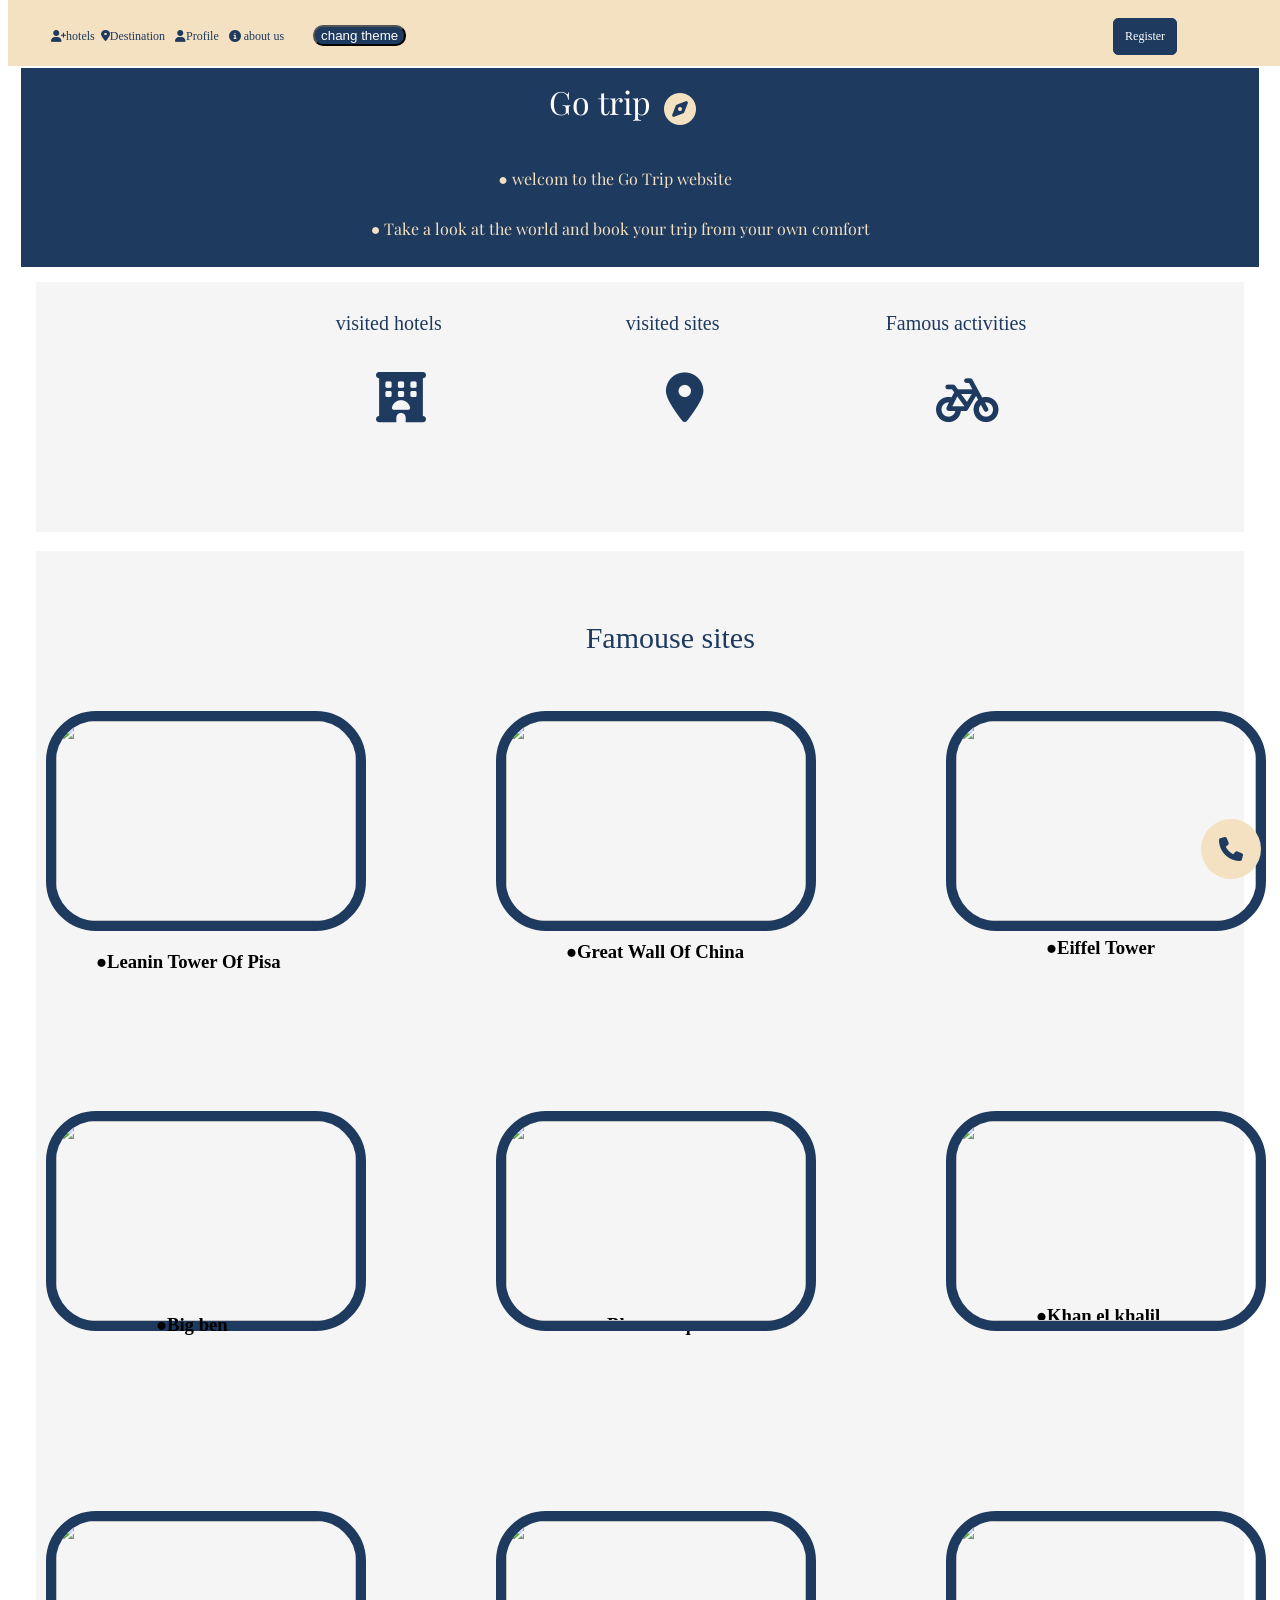
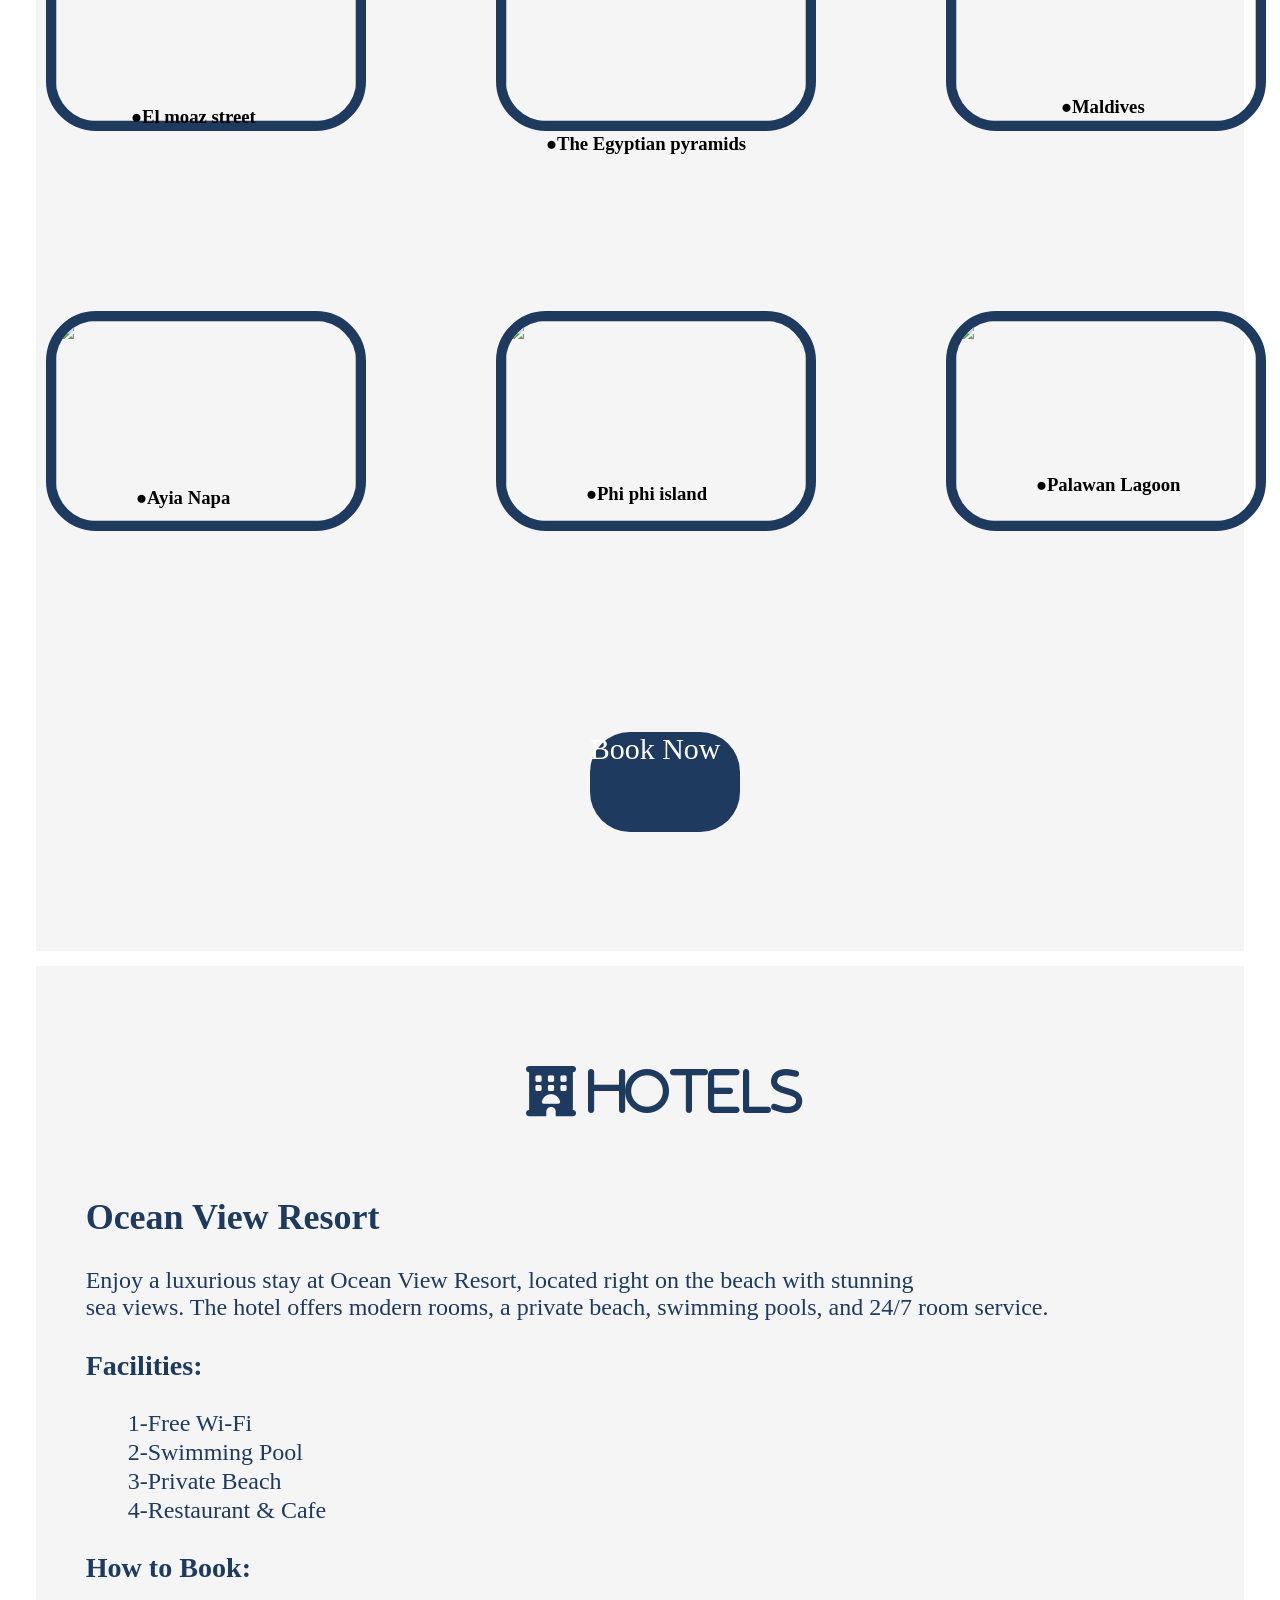
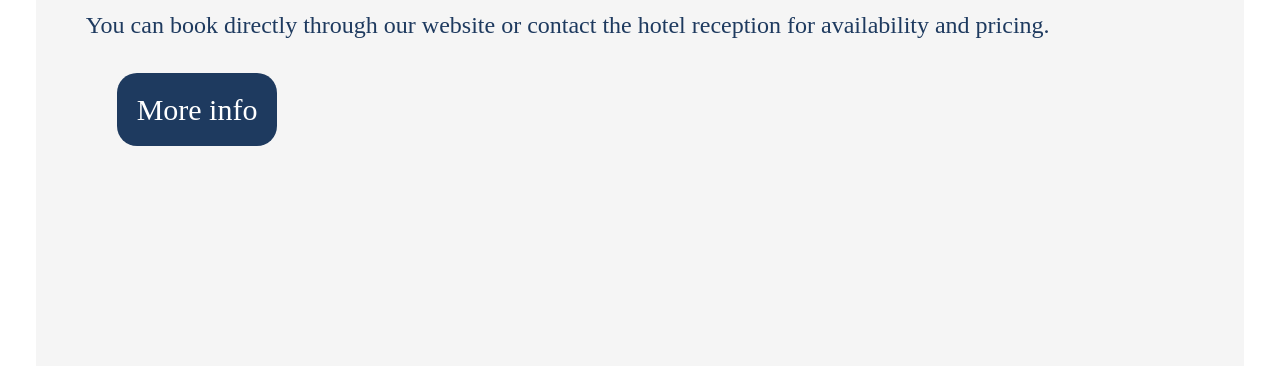
==== index.html @ f2d24006 "Add files via upload It_project" ====
<head>
  <meta charset="UTF-8">
  <meta name="viewport" content="width=device-width, initial-scale=1">
  <link rel="stylesheet" href="style.css">

<link rel="stylesheet" href="https://cdnjs.cloudflare.com/ajax/libs/font-awesome/6.5.0/css/all.min.css">
<link href="https://fonts.googleapis.com/css2?family=Playfair+Display:ital,wght@0,400..900;1,400..900&display=swap" rel="stylesheet">

<div class=heading>
<nav class=navbar>
  <ul>
<li>
<a id=R href="hotel.html"><i class="fa-solid fa-user-plus"></i>hotels</a>
<li>
<a href="destination.html"><i class="fa-solid fa-location-dot"></i>Destination</a></li>
<li>
<a href="#"><i class="fa-solid fa-user"></i>Profile</a></li>
<li>
<a href="about.html"><i class="fa-solid fa-circle-info"></i> about us</a></li>

<li class= Register> <a  id=Register href="registration.html">Register</a></li>
<button onclick="toggleTheme()">chang theme</button>
<script src="script.js">
  
</script>
  </ul>
</nav>
</head>
<body>
  <div class="container">
    <div class="opening">
       <i id="icon" class="fa-solid fa-compass"></i>
       <span class=main>Go trip</span>
       <br>
       <span class=secondary>● welcom to the Go Trip website</span>
       <br />
       <span class=pp>● Take a look at the world and book your trip from your own comfort</span>
    </div>


<div class=b>
  <span id=visited> visited sites</span>
  <i id=site class="fa-solid fa-location-dot"></i>
  <span id=Hotels>visited hotels</span>
  <i id=hotelIcon class="fa-solid fa-hotel"> </i>
  <span id=activity>Famous activities</span>
  <i id=activityIcon class="fa-solid fa-bicycle"></i>
</div> 

<div class=picture>
    <span>Famouse sites</span>
 <img  id=inclind src="/143-004207-italy-tourist-attractions-2.gif" alt="" />
 <h3 class="tower"> ●Leanin Tower Of Pisa</h3>
 <img id= webp src="/1.webp" alt="" />
 <img id= china src="/سور-الصين-العظيم.webp" alt="">
 <h3 class="great">●Great Wall Of China</h3>
 <img id=france src="/france_0-1100.jpg" alt="" />
 <h3 class="Eiffel">●Eiffel Tower</h3>
 <img id=giza src="/pyramids-of-giza.jpg" alt="" />
 <h3 class="pyramid">●The Egyptian pyramids</h3>
 <img id=beach src="/75a38a79650e7bd359f417443e721312.jpg" alt="">
 <h3 class="Big">●Big ben</h3>
 <img id=moaz src="/106096-جانب-من-شارع-المعز.jpg" alt="" />
 <h3 class="Blue">●Blue mosque</h3>
 <img id=turkish src="/45_972efaf75477d44afe1a7a0958b6cca9_24.webp" alt="">
 <h3 class="khan">●Khan el khalil</h3>
 <img id=shutter src="/shutterstock_1087783190-1-800x534.jpg" alt="">
 <h3 class="street">●El moaz street</h3>
 <img id=said src="/شاطئ رأس أم سيد.jpg" alt="" />
 <h3 class="maldives">●Maldives</h3>
 <img id=beach1 src="/b64bf0c8-3cd2-402b-bc0b-213b8cd05208-1000x750.15271838729-WTztJMjW9TzHqUGOexjf5O9oq3tx8l4Nj8jrWLYT.jpg" alt="" />
 <h3 class="napa">●Ayia Napa</h3>
 <img id=beach2 src="/6152556-403859686.jpg" alt="" />
 <h3 class="phi">●Phi phi island</h3>
 <h3 class="palawan">●Palawan Lagoon</h3>
 
 
 
 
 
 
 
<a  id=book href="book.html">Book Now</a>
</div>
 
   <a id=contact href="contact.html"><i class="fa-solid fa-phone"></i></a>
 <div class=video>
     <i id=hotel class="fa-solid fa-hotel"> hotels </i>
     <section class="hotelsec">
  <h2>Ocean View Resort</h2>
  
  <p>
    Enjoy a luxurious stay at Ocean View Resort, located right on the  beach with stunning <br> sea views. 
    The hotel offers modern rooms, a private beach, swimming pools, and 24/7 room service.
  </p>

  <h3>Facilities:</h3>
  <ol>
    <li>1-Free Wi-Fi <br /></li>
    <li>2-Swimming Pool <br /></li>
    <li>3-Private Beach <br /></li>
    <li>4-Restaurant & Cafe <br /></li>
  </ol>

  <h3>How to Book:</h3>
  <p>
    You can book directly through our website or contact the hotel reception for availability and pricing.
  </p>

  <a href="hotel.html">More info</a>
  
</section>
   
 </div>
 
 
 
 
 
 
 
 
  </div>
</body>
</html>
---- style.css ----
.container {
  width: 98%;
  margin: auto;
  
  
}

.opening {
  position: relative;
  font-size: 50px;
  background-color: #1e3a5f;
  display: block;
  padding: 70px;
  text-align: center;
  
}


nav{
  background-color:#f4e1c1;
  padding: 0.1px;
  position:fixed;
  width: 100%;
  height:66px ;
  top: 0;
  z-index: 1000;
}

#icon{
  color: #f4e1c1;
  position: relative;
  left: 130px;
  right: 30px;
}


.main {
  color: white;
  position: relative;
  left: -40px;
  top: -45px;
  font-family: "playfair display";
}

.secondary {
  position: absolute;
  right: 50px;
  top: 100px;
  font-size: 20px;
  font-family: "playfair display";
  color: #f4e1c1;
}

.pp {
  position: absolute;
  left: 350px;
  top: 150px;
  font-size: 20px;
  font-family: "playfair display";
  color: #f4e1c1;
}

/*  RESPONSIVE */
@media (max-width: 768px) {

  .opening {
  font-size: 50px;
  background-color: #1e3a5f;
  display: block;
  padding: 50px;}
}
  

  
  #icon {
    left: 40px;
    display: block;
    text-align: center;
  }
  
  span {
    left: 420px;
    display: block;
  
  }
  
  .secondary {
    left: 0px;
    text-align: center;
    display: block;
    font-size: 16px;
  }
  
  .pp {
    
    text-align: center;
    display: block;
    font-size: 16px;
  }
    .opening {
    font-size: 32px;
    padding: 25px;
    text-align: center;
    position: relative;
    margin: auto;
}
a{
  margin: 1px;
  font-size: 12px;
  text-decoration: none;
  color: #1e3a5f;
  display: inline;
  
}

 
li {
  list-style: none;
  display: inline-block;
  margin: 2px;
  cursor: pointer;
}
.Register{
  background-color:  #1e3a5f;
  padding: 10px;
  border:1px solid #1e3a5f;
  border-radius: 5px;
  position: relative;
  left:820px ;
  cursor: pointer;
}
#Register{
  color: white;
}
.b{
  background-color:#f5f5f5 ;
  position: relative;
  height: 250px;
  margin: 15px;
}
#visited{
  color:  #1e3a5f;
  font-size: 20px;
  position: absolute;
  top: 30px;
  left:590;
}
#site{
  position: absolute;
  top: 90px;
  left: 630px;
  font-size: 50px;
  color: #1e3a5f;
}
#hotels{
  color:  #1e3a5f;
  font-size: 20px;
  position: absolute;
  top: 30px;
  left: 300px;
}
#hotelIcon{
  position: absolute;
  top: 90px;
  left: 340px;
  font-size: 50px;
  color: #1e3a5f;
}
#activity{
  color:  #1e3a5f;
  font-size: 20px;
  position: absolute;
  top: 30px;
  left: 850px;
}
#activityIcon{
  position: absolute;
  top: 93px;
  left: 900px;
  font-size: 50px;
  color: #1e3a5f;
}
.picture span{
  position: absolute;
  top: 70px;
  left: 550;
  color:#1e3a5f ;
  font-size: 30px;
}
.picture{
  height: 2000px;
  background-color:#f5f5f5 ;
  margin:15px;
  position:relative;
}

#inclind{
  position:absolute;
  top: 150px;
  width: 300px;
  height: 200px;
  border:10px solid #1e3a5f;
  border-radius: 50px;
  margin: 10px;
}
#webp{
  position:absolute;
  top: 550px;
  width: 300px;
  height: 200px;
  border:10px solid #1e3a5f;
  border-radius: 50px;
  margin: 10px;}
#china{
  position:absolute;
  top: 150px;
  left: 450px;
  width: 300px;
  height: 200px;
  border:10px solid #1e3a5f;
  border-radius: 50px;
  margin: 10px;}
#france{
  position:absolute;
  top: 150px;
  left: 900px;
  width: 300px;
  height: 200px;
  border:10px solid #1e3a5f;
  border-radius: 50px;
  margin: 10px;}
#giza{position:absolute;
  top: 950px;
  left: 450px;
  width: 300px;
  height: 200px;
  border:10px solid #1e3a5f;
  border-radius: 50px;
  margin: 10px;}
#beach{position:absolute;
  top: 950px;
  width: 300px;
  left: 900px;
  height: 200px;
  border:10px solid #1e3a5f;
  border-radius: 50px;
  margin: 10px;}
  #moaz{
    position:absolute;
  top: 950px;
  width: 300px;
  height: 200px;
  border:10px solid #1e3a5f;
  border-radius: 50px;
  margin: 10px}
  #turkish{
    position:absolute;
  top: 550px;
  left: 450px;
  width: 300px;
  height: 200px;
  border:10px solid #1e3a5f;
  border-radius: 50px;
  margin: 10px}
  #shutter{
    position:absolute;
  top: 550px;
  left: 900px;
  width: 300px;
  height: 200px;
  border:10px solid #1e3a5f;
  border-radius: 50px;
  margin: 10px}
  #said{   
    position:absolute;
  top: 1350px;
  width: 300px;
  height: 200px;
  border:10px solid #1e3a5f;
  border-radius: 50px;
  margin: 10px
    
  }
  #beach1{   
    position:absolute;
  top: 1350px;
  left: 450px;
  width: 300px;
  height: 200px;
  border:10px solid #1e3a5f;
  border-radius: 50px;
  margin: 10px}
  #beach2{position:absolute;
  top: 1350px;
  left: 900px;
  width: 300px;
  height: 200px;
  border:10px solid #1e3a5f;
  border-radius: 50px;
  margin: 10px}

  #contact{
    position: fixed;
    left: 1200px;
    bottom: 20px;
    width: 60px;
    height: 60px;
    background-color:#f4e1c1 ;
    border-radius: 50%;
    display:flex;
    align-items: center;
    justify-content: center;
    font-size: 24px;
    text-decoration: none;
    z-index:1000;}
    
    #book{
      display:flex;
      text-align: center;
      justify-items: center;
      position :absolute;
      font-size: 30px;
      top: 1780px;
      left: 553px;
      width: 150px;
      height: 100px;
      color: white;
      background-color: #1e3a5f;
      border-radius:40px;
    }
    .video{
      height: 1000px;
      background-color:#f5f5f5 ;
  margin:15px;
  position:relative;
      
    }

    
    
    
    img{
      cursor: pointer;
    }
  img:hover {
  transform: scale(1.05);
  transition: 0.3s;
}
.tower{
  position:relative;
  top:400px;
  left: 60px;
}
.Eiffel{
  position: relative;
  top:305.2px;
  left: 1010px;
}
.great{
  position :relative;
  top:350px;
  left: 530px;
}
.pyramid{
  position:relative;
  top:1060;
  left: 510px;
}
.Big{
  position: relative;
  top:600px;
  left: 120px;
}
.street{
  position: relative;
  top: 870px;
  left: 95px;
}
.maldives{
  position: relative;
  top: 820;
  left: 1025;
}
.khan{
  position: relative;
  top:510px;
  left: 1000px;
}
.Blue{
  position: relative;
  top:560px;
  left: 560px;
}
.napa{
  position: relative;
  top: 1170px;
  left: 100px;
}
.palawan{
  position: relative ;
  top: 1075px;
  left: 1000px;
}
.phi{
  position: relative;
  top: 1125px;
  left: 550px;
}
#hotel{
  position: relative;
  top: 100px;
  left: 490px;
  font-size: 50px;
  color:  #1e3a5f;
  
}
.hotelsec{
  position: relative;
  top: 150px;
  left: 50px;
  font-size: 24px;
  color:#1e3a5f ;
}
.hotelsec li {
  display: block;
}
.hotelsec a {
  position: relative;
  color: white;
  background-color: #1e3a5f ;
padding: 20px;
cursor:pointer;
  border-radius:20px;
  font-size: 30px;
  top: 30px;
  left: 30px;
  
  
}
body{
  background-color: white;
  color: black;
  
}
.dark-mode{
  background-color: black;
  color: white;
}
button{
  position: relative;
  background-color: #1e3a5f;
  color: white;
  left:-50px;
  border-radius: 10px;
}

body{
  overflow-x: hidden;
  padding-top:60px;
  
}

html{
  overflow-x:hidden;
}
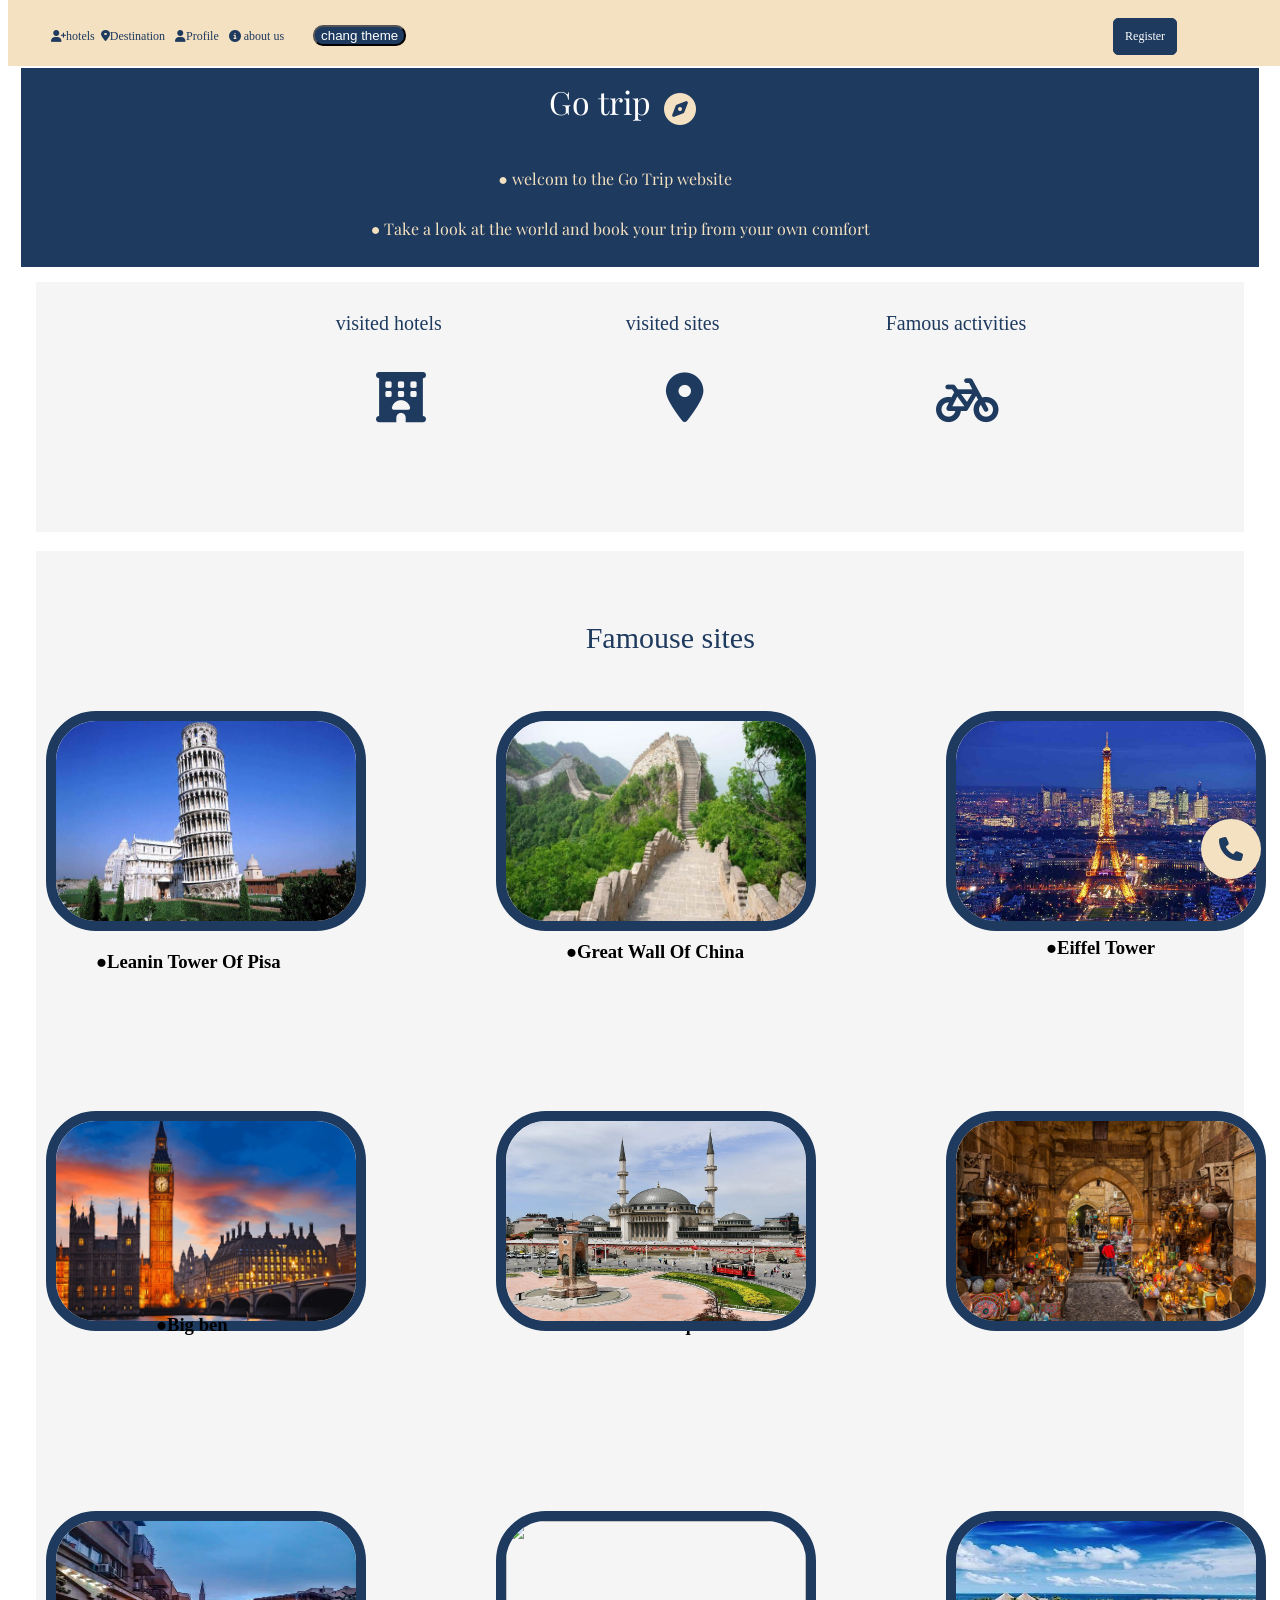
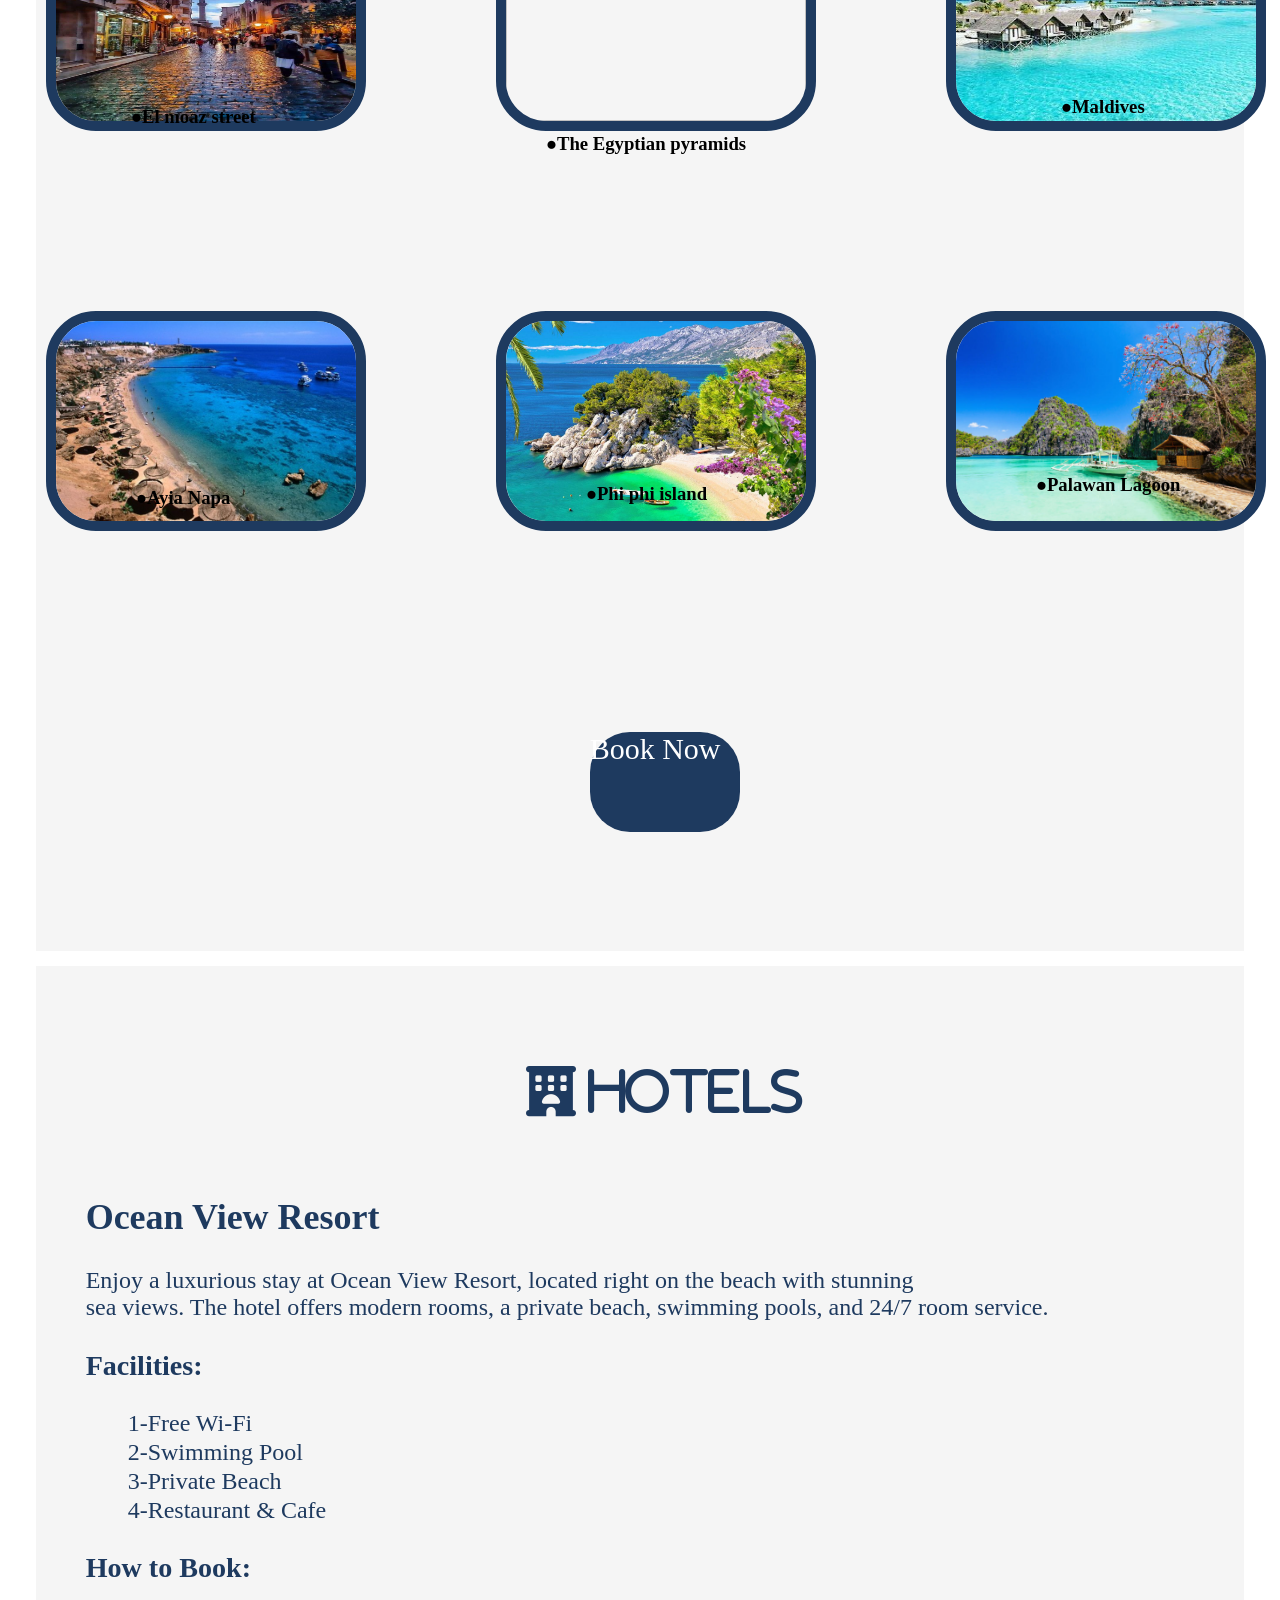
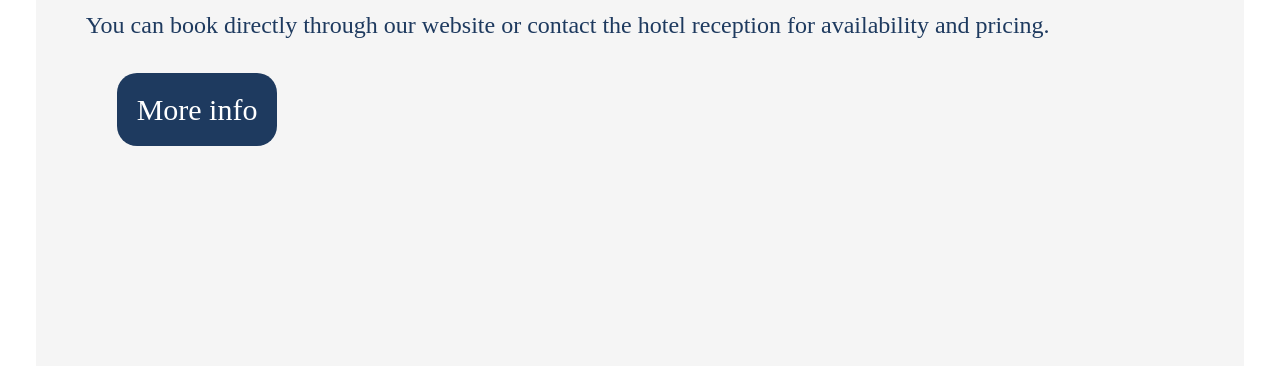
==== commit 1ff79915: "Update image source paths in index.html" ====
--- a/index.html
+++ b/index.html
@@ -49,28 +49,28 @@
 
 <div class=picture>
     <span>Famouse sites</span>
- <img  id=inclind src="/143-004207-italy-tourist-attractions-2.gif" alt="" />
+ <img  id=inclind src="143-004207-italy-tourist-attractions-2.gif" alt="" />
  <h3 class="tower"> ●Leanin Tower Of Pisa</h3>
- <img id= webp src="/1.webp" alt="" />
- <img id= china src="/سور-الصين-العظيم.webp" alt="">
+ <img id= webp src="1.webp" alt="" />
+ <img id= china src="سور-الصين-العظيم.webp" alt="">
  <h3 class="great">●Great Wall Of China</h3>
- <img id=france src="/france_0-1100.jpg" alt="" />
+ <img id=france src="france_0-1100.jpg" alt="" />
  <h3 class="Eiffel">●Eiffel Tower</h3>
- <img id=giza src="/pyramids-of-giza.jpg" alt="" />
+ <img id=giza src="pyramids-of-giza.jpg" alt="" />
  <h3 class="pyramid">●The Egyptian pyramids</h3>
- <img id=beach src="/75a38a79650e7bd359f417443e721312.jpg" alt="">
+ <img id=beach src="75a38a79650e7bd359f417443e721312.jpg" alt="">
  <h3 class="Big">●Big ben</h3>
- <img id=moaz src="/106096-جانب-من-شارع-المعز.jpg" alt="" />
+ <img id=moaz src="106096-جانب-من-شارع-المعز.jpg" alt="" />
  <h3 class="Blue">●Blue mosque</h3>
- <img id=turkish src="/45_972efaf75477d44afe1a7a0958b6cca9_24.webp" alt="">
+ <img id=turkish src="45_972efaf75477d44afe1a7a0958b6cca9_24.webp" alt="">
  <h3 class="khan">●Khan el khalil</h3>
- <img id=shutter src="/shutterstock_1087783190-1-800x534.jpg" alt="">
+ <img id=shutter src="shutterstock_1087783190-1-800x534.jpg" alt="">
  <h3 class="street">●El moaz street</h3>
- <img id=said src="/شاطئ رأس أم سيد.jpg" alt="" />
+ <img id=said src="شاطئ رأس أم سيد.jpg" alt="" />
  <h3 class="maldives">●Maldives</h3>
- <img id=beach1 src="/b64bf0c8-3cd2-402b-bc0b-213b8cd05208-1000x750.15271838729-WTztJMjW9TzHqUGOexjf5O9oq3tx8l4Nj8jrWLYT.jpg" alt="" />
+ <img id=beach1 src="b64bf0c8-3cd2-402b-bc0b-213b8cd05208-1000x750.15271838729-WTztJMjW9TzHqUGOexjf5O9oq3tx8l4Nj8jrWLYT.jpg" alt="" />
  <h3 class="napa">●Ayia Napa</h3>
- <img id=beach2 src="/6152556-403859686.jpg" alt="" />
+ <img id=beach2 src="6152556-403859686.jpg" alt="" />
  <h3 class="phi">●Phi phi island</h3>
  <h3 class="palawan">●Palawan Lagoon</h3>
  
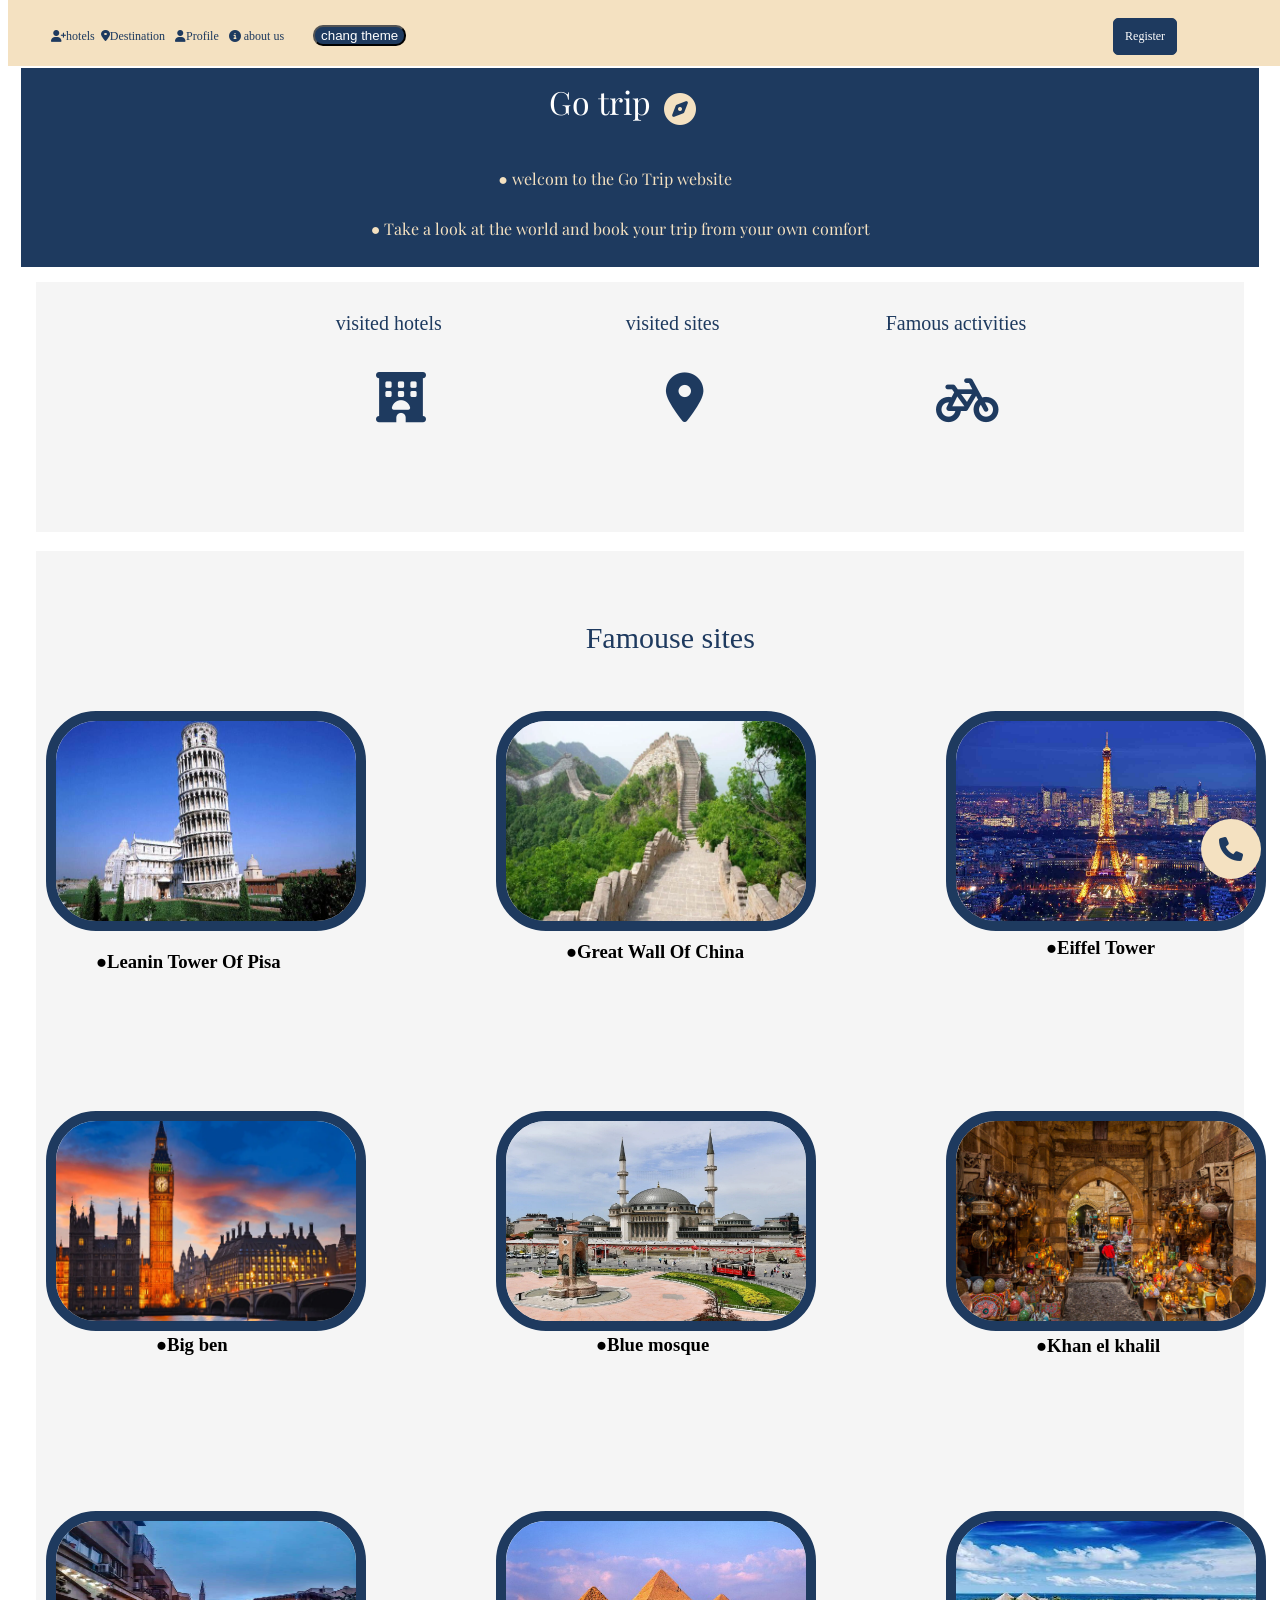
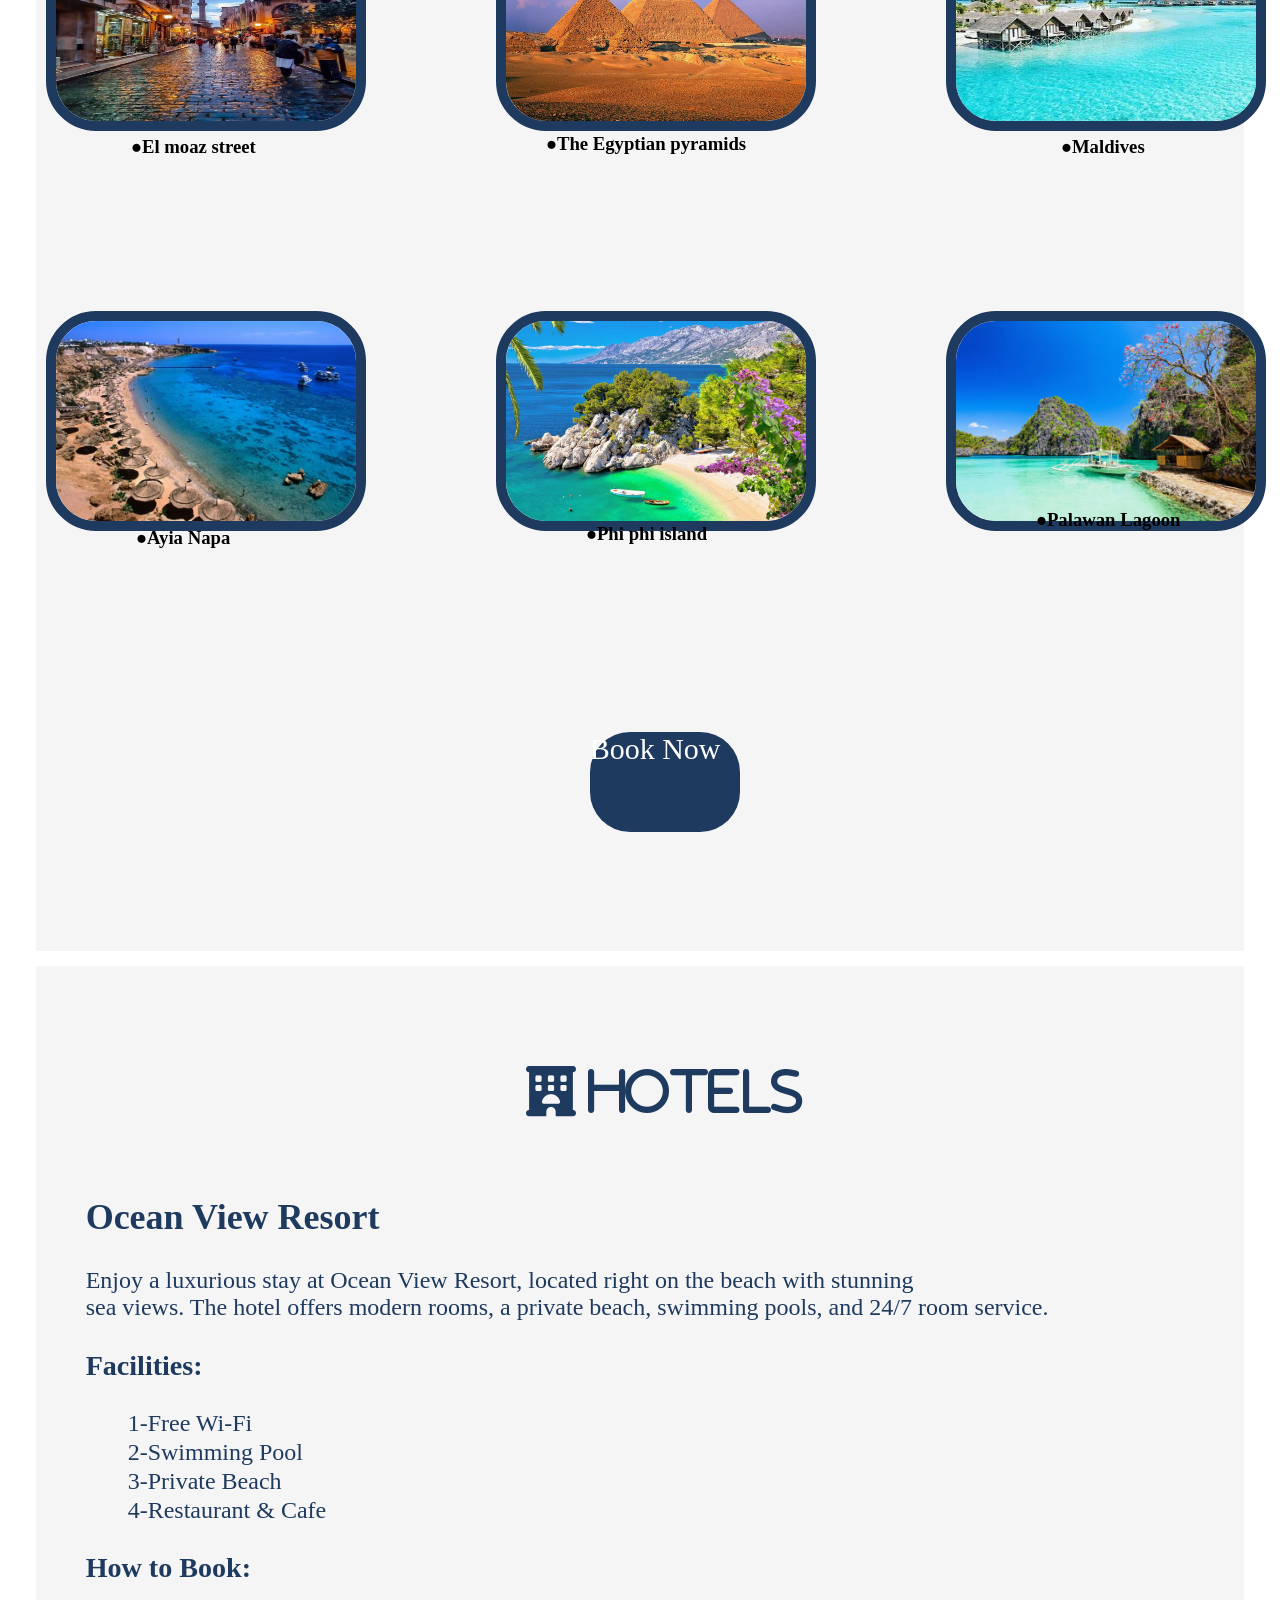
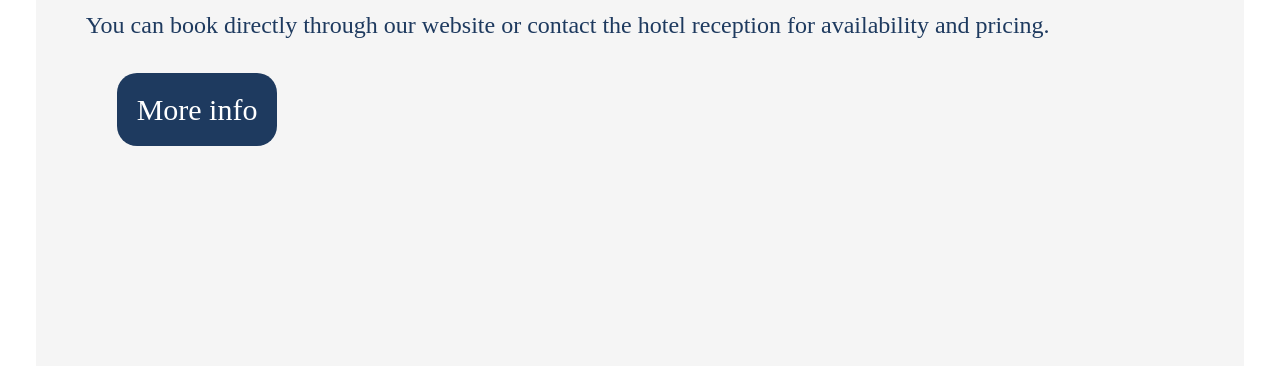
==== commit fbb7b17e: "Update Profile link to point to profile.html" ====
--- a/index.html
+++ b/index.html
@@ -14,7 +14,7 @@
 <li>
 <a href="destination.html"><i class="fa-solid fa-location-dot"></i>Destination</a></li>
 <li>
-<a href="#"><i class="fa-solid fa-user"></i>Profile</a></li>
+<a href="profile.html"><i class="fa-solid fa-user"></i>Profile</a></li>
 <li>
 <a href="about.html"><i class="fa-solid fa-circle-info"></i> about us</a></li>
 
--- a/style.css
+++ b/style.css
@@ -369,42 +369,42 @@
 }
 .Big{
   position: relative;
-  top:600px;
+  top:620px;
   left: 120px;
 }
 .street{
   position: relative;
-  top: 870px;
+  top: 900px;
   left: 95px;
 }
 .maldives{
   position: relative;
-  top: 820;
+  top: 860;
   left: 1025;
 }
 .khan{
   position: relative;
-  top:510px;
+  top:540px;
   left: 1000px;
 }
 .Blue{
   position: relative;
-  top:560px;
+  top:580px;
   left: 560px;
 }
 .napa{
   position: relative;
-  top: 1170px;
+  top: 1210px;
   left: 100px;
 }
 .palawan{
   position: relative ;
-  top: 1075px;
+  top: 1110px;
   left: 1000px;
 }
 .phi{
   position: relative;
-  top: 1125px;
+  top: 1165px;
   left: 550px;
 }
 #hotel{
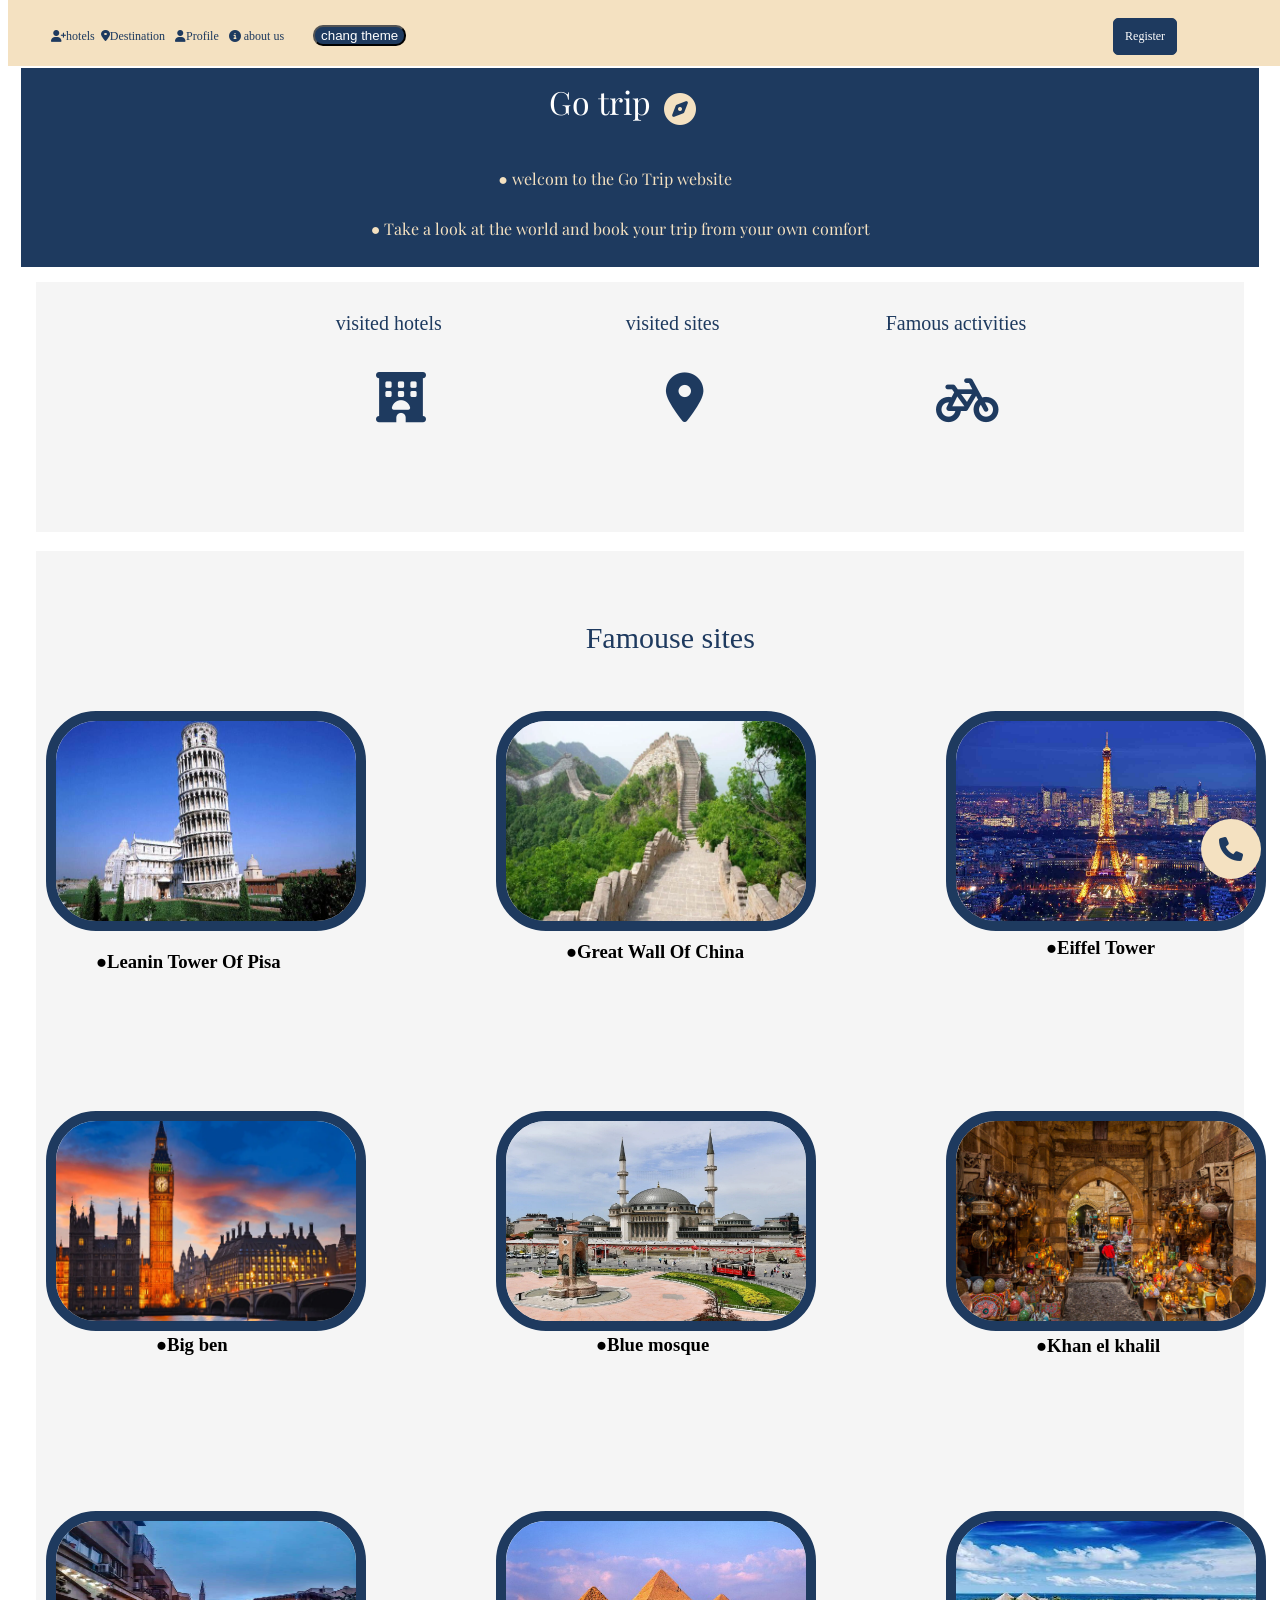
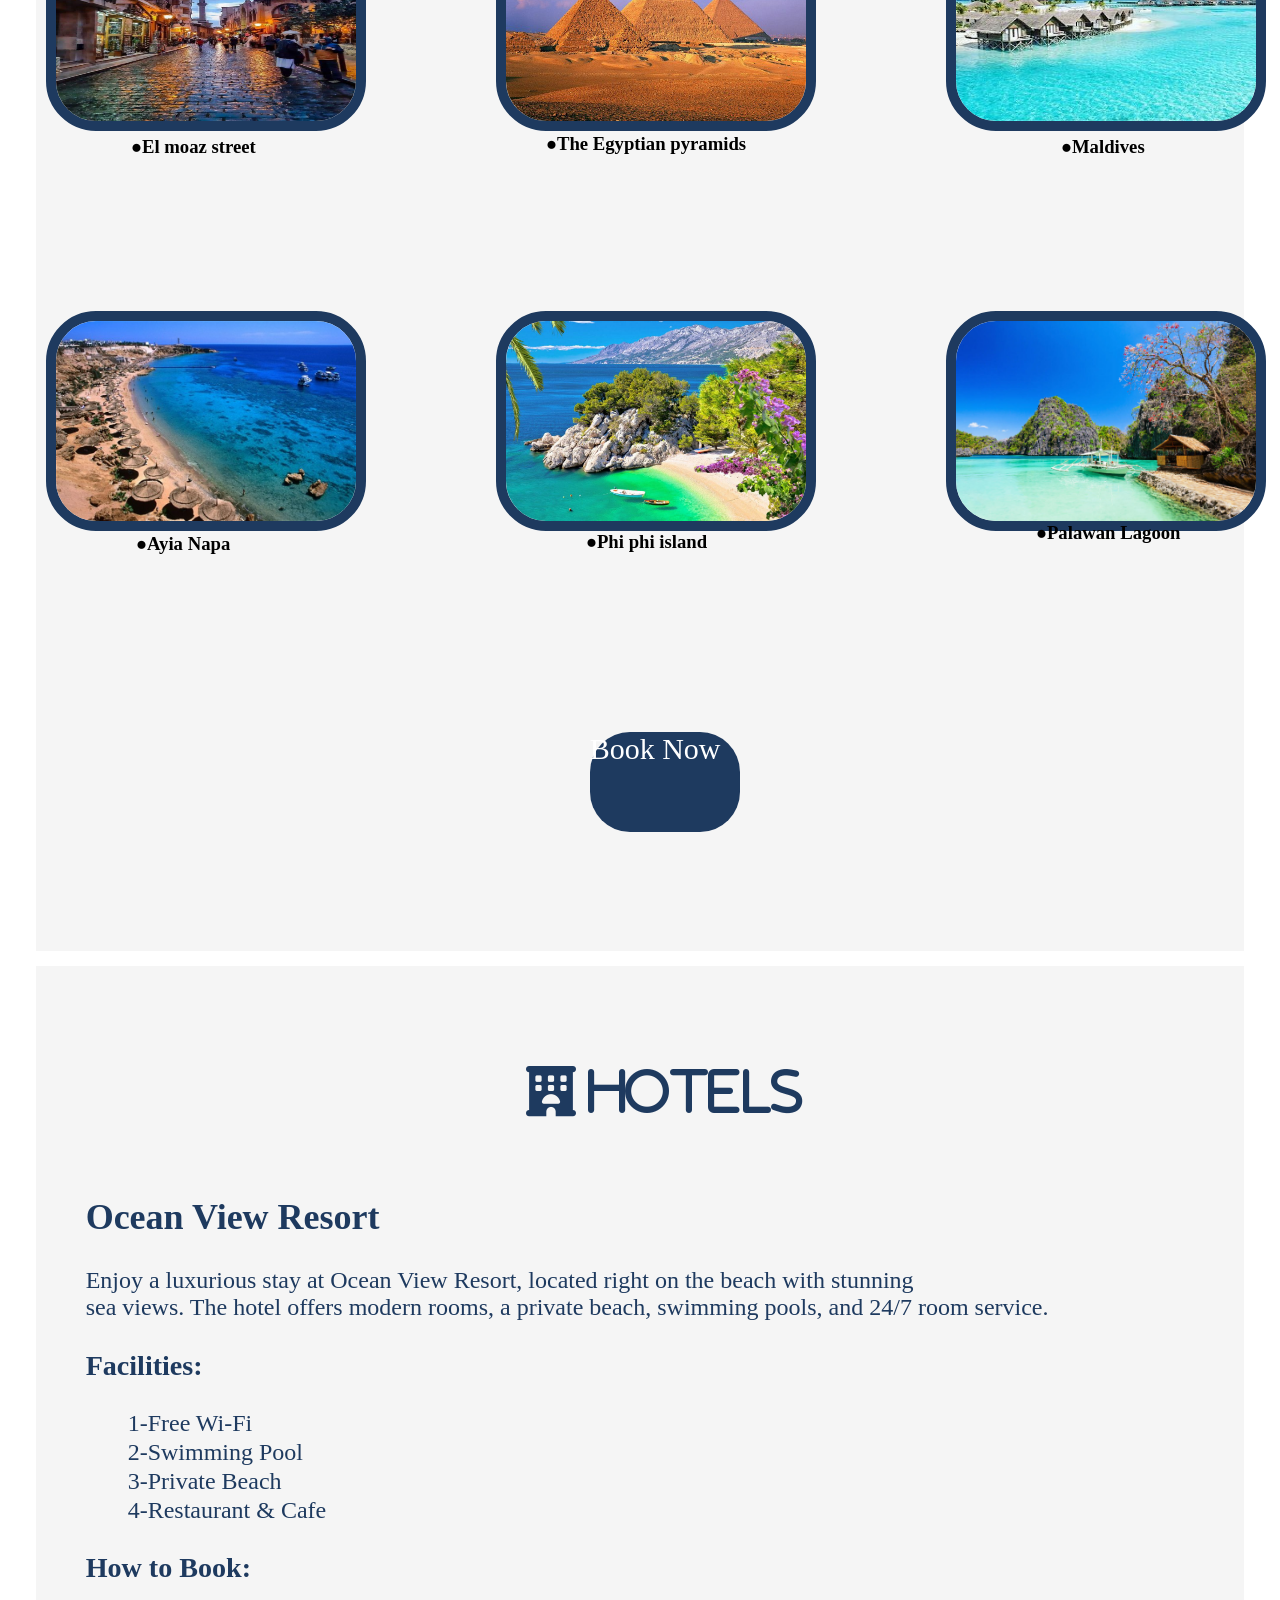
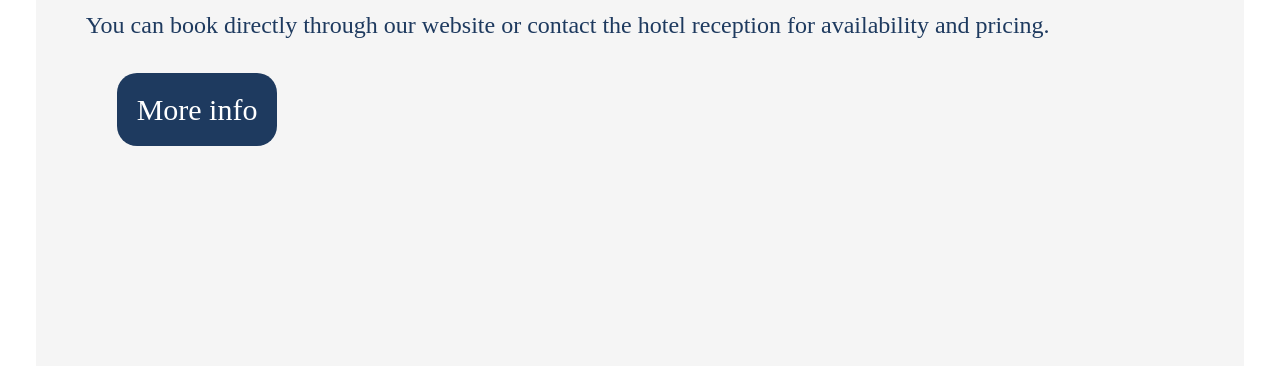
==== commit bbc99714: "Fix script tag source case sensitivity" ====
--- a/index.html
+++ b/index.html
@@ -20,7 +20,7 @@
 
 <li class= Register> <a  id=Register href="registration.html">Register</a></li>
 <button onclick="toggleTheme()">chang theme</button>
-<script src="script.js">
+<script src="Script.js">
   
 </script>
   </ul>
--- a/style.css
+++ b/style.css
@@ -394,17 +394,17 @@
 }
 .napa{
   position: relative;
-  top: 1210px;
+  top: 1216px;
   left: 100px;
 }
 .palawan{
   position: relative ;
-  top: 1110px;
+  top: 1123px;
   left: 1000px;
 }
 .phi{
   position: relative;
-  top: 1165px;
+  top: 1173px;
   left: 550px;
 }
 #hotel{
